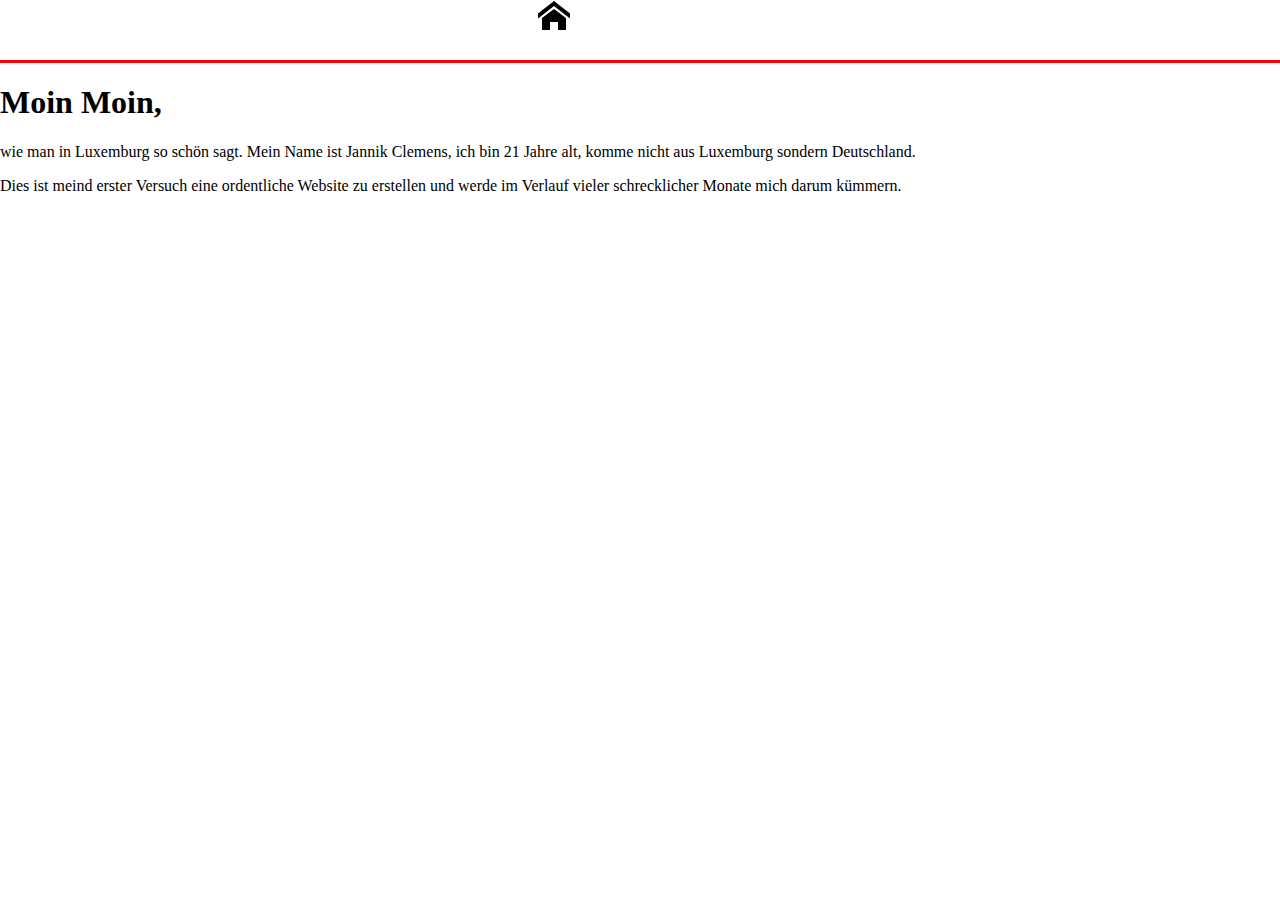
==== index.html @ 62d486ab "avert your eyes" ====
<!DOCTYPE html>
<html>
  <head>
	<meta charset ="utf-8">
	<meta name="viewport" content="initial-scale=1.0, width = device-width">
	<link href="../styles/style.css" rel="stylesheet" type ="text/css">
    <title> lappenland</title>
    </head>
	<header>
		<svg>
			<title>home</title>
			<path d="M32 18.451l-16-12.42-16 12.42v-5.064l16-12.42 16 12.42zM28 18v12h-8v-8h-8v8h-8v-12l12-9z"></path>
		</svg>
	</header>
  <body>
    <h1> Moin Moin,</h1>
	<p> wie man in Luxemburg so schön sagt. Mein Name ist Jannik Clemens, ich bin 21 Jahre alt, komme nicht aus Luxemburg sondern Deutschland. </p>
	<p> Dies ist meind erster Versuch eine ordentliche Website zu erstellen und werde im Verlauf vieler schrecklicher Monate mich darum kümmern.</p>
  </body>
 </html>
---- styles/style.css ----
html,body{
		width: 100%;
		min-height: 100vh;
		margin: 0;
		padding: 0;
}

body{
		background-image: url("../images/background.jpg");
		background-size: cover;
		background-position: center;
}

header{
	border-bottom: 3px solid red;
	padding-right: 3rem;
	padding-left:3rem;
	width: 100%;
	height: 60px;
	text-align: center;
}

.icon {
  display: inline-block;
  width: 60px;
  height: 60px;
  stroke-width: 0;
  stroke: currentColor;
  fill: currentColor;
  
}
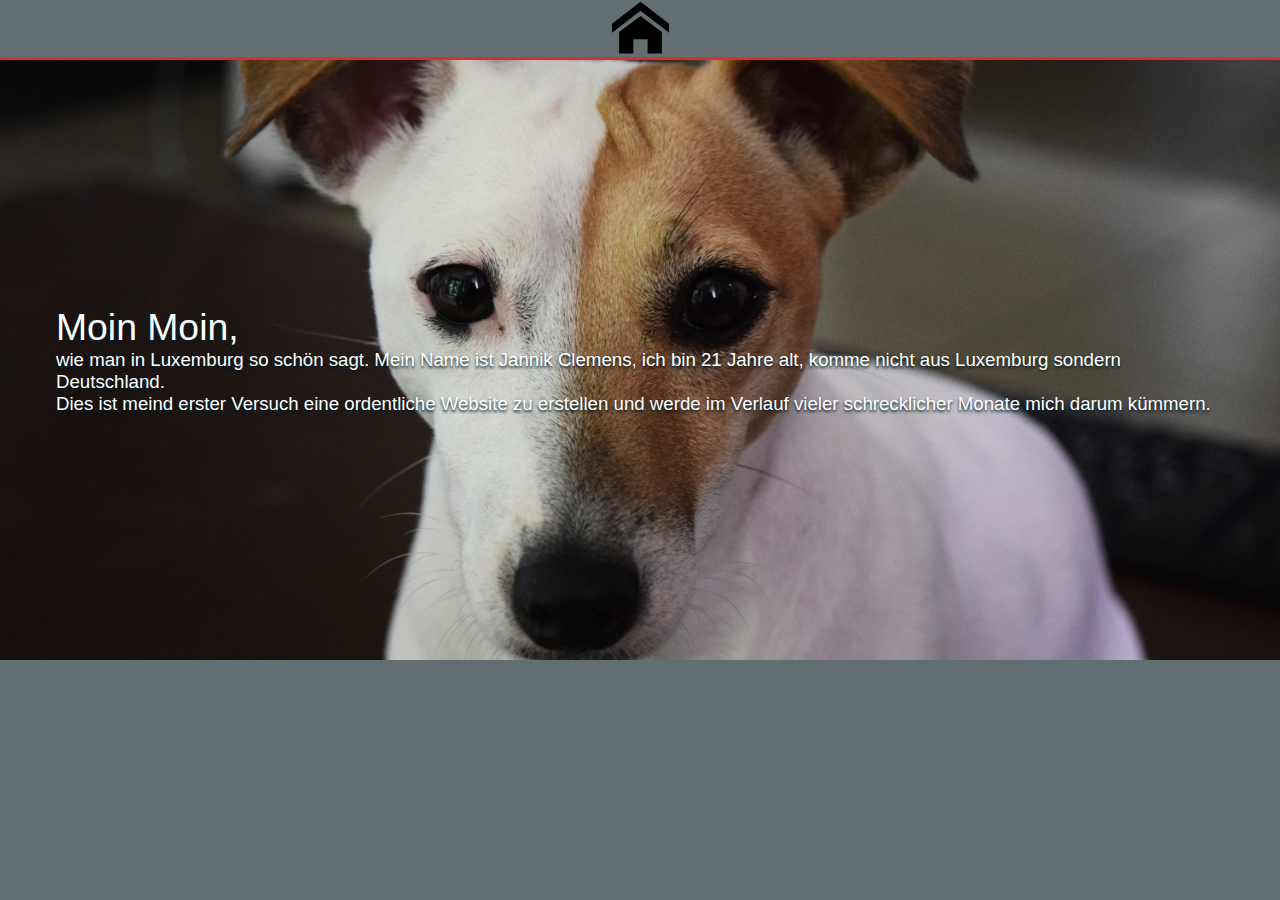
==== commit 43b57d87: "too much shit" ====
--- a/index.html
+++ b/index.html
@@ -7,14 +7,22 @@
     <title> lappenland</title>
     </head>
 	<header>
-		<svg>
+		<svg viewBox ="0 0 32 32">
 			<title>home</title>
 			<path d="M32 18.451l-16-12.42-16 12.42v-5.064l16-12.42 16 12.42zM28 18v12h-8v-8h-8v8h-8v-12l12-9z"></path>
 		</svg>
 	</header>
+	<main>
+		<section id ="WhoAmI" style="background-position: center calc(100%+0px)">
+			<div class="content">
+					<p><span> Moin Moin,</span></p>			
+					<p> wie man in Luxemburg so schön sagt. Mein Name ist Jannik Clemens, ich bin 21 Jahre alt, komme nicht aus Luxemburg sondern Deutschland. </p>
+					<p> Dies ist meind erster Versuch eine ordentliche Website zu erstellen und werde im Verlauf vieler schrecklicher Monate mich darum kümmern.</p>
+			</div>
+			
+		</section>
+	</main>
   <body>
-    <h1> Moin Moin,</h1>
-	<p> wie man in Luxemburg so schön sagt. Mein Name ist Jannik Clemens, ich bin 21 Jahre alt, komme nicht aus Luxemburg sondern Deutschland. </p>
-	<p> Dies ist meind erster Versuch eine ordentliche Website zu erstellen und werde im Verlauf vieler schrecklicher Monate mich darum kümmern.</p>
+    
   </body>
  </html>
--- a/styles/style.css
+++ b/styles/style.css
@@ -1,23 +1,26 @@
 html,body{
-		width: 100%;
-		min-height: 100vh;
 		margin: 0;
 		padding: 0;
 }
 
 body{
+		width: 100%;
+		min-height: 100vh;
 		background-image: url("../images/background.jpg");
 		background-size: cover;
 		background-position: center;
+		background: #636e72;
 }
 
 header{
-	border-bottom: 3px solid red;
+	border-bottom: 3px solid #d63031;
+	background-color: #636e72;
 	padding-right: 3rem;
-	padding-left:3rem;
+	padding-left: 3rem;
 	width: 100%;
 	height: 60px;
 	text-align: center;
+	position: fixed;
 }
 
 .icon {
@@ -28,4 +31,55 @@
   stroke: currentColor;
   fill: currentColor;
   
-}+}
+:root{
+	font-family: Arial, Helvetica, sans-serif;
+	font-size: 14pt;
+	color: #031d26;
+}
+*{
+	box-sizing: border-box;
+}
+header svg{
+	display: inline-block;
+	height: 100%;
+	width: auto;
+}
+main{
+	flex: 1 0 auto;
+	padding-top: 60px;
+	width: 100%;
+	display: block;
+}
+#WhoAmI{
+	background-size:  cover;
+	background-repeat: no-repeat;
+	padding: 3rem;
+	background-position: 100%;
+	background-image: url("../images/jackrussel.jpg");
+	display: flex;
+	justify-content: flex-end;
+	align-items: center;
+	color: white;
+	height: 600px;
+	max-height: 100vh-60px;
+	width: auto;
+	
+}
+main section > h1:first-child{
+	margin-top:0;
+}
+.content{
+	text-shadow: 0px 2px 3px #031d26;
+}
+
+.content p{
+	
+	margin:0;
+}
+.content span{
+	font-size: 2rem;
+	font-weight: 500;
+}
+
+
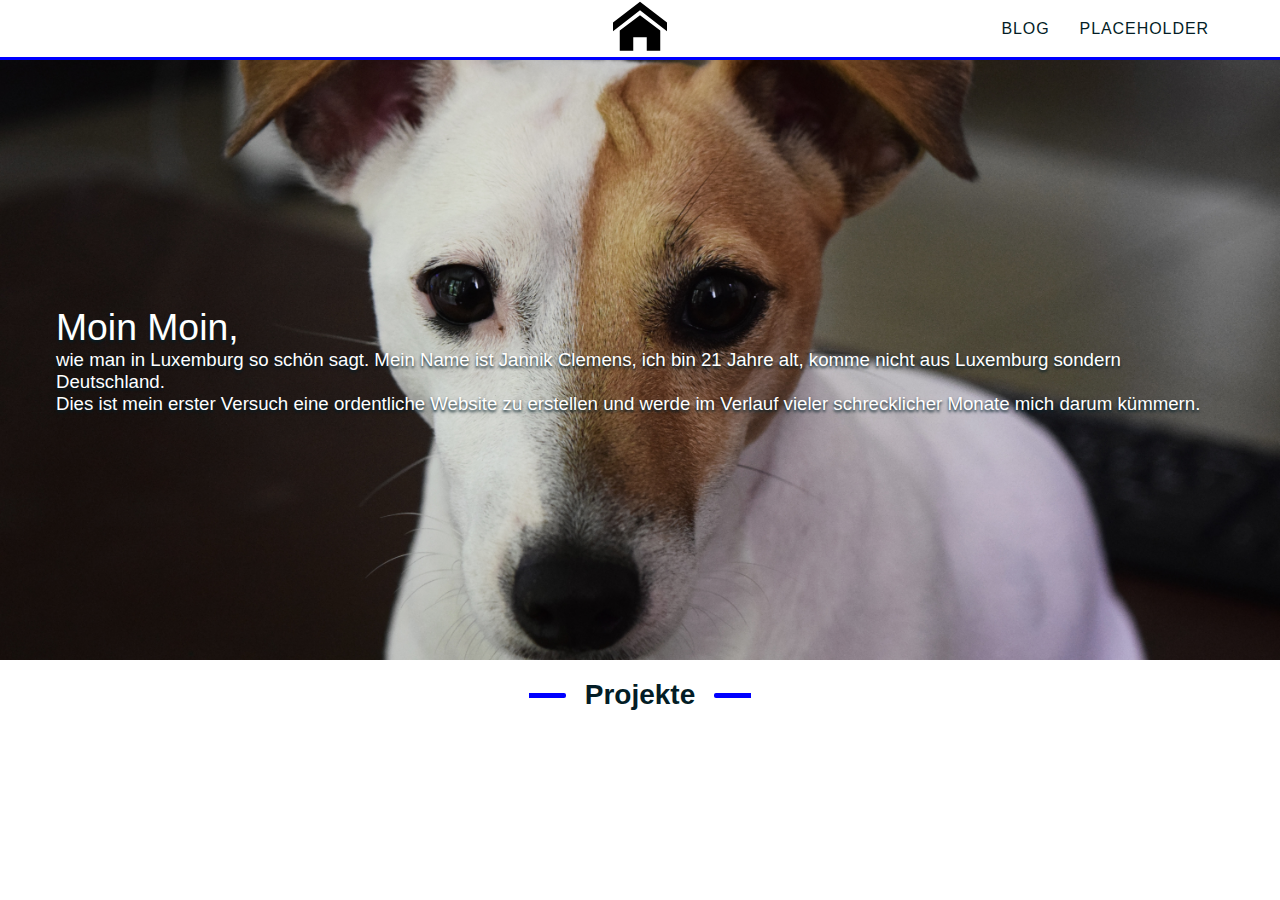
==== commit a112a854: "even more shit" ====
--- a/index.html
+++ b/index.html
@@ -11,18 +11,28 @@
 			<title>home</title>
 			<path d="M32 18.451l-16-12.42-16 12.42v-5.064l16-12.42 16 12.42zM28 18v12h-8v-8h-8v8h-8v-12l12-9z"></path>
 		</svg>
+		<nav class ="menu">
+			<ul>
+				<li><a href="./blog.html" title="Mein Blog">Blog</a></li>
+				<li><a href="./dragonball.html" title="Placeholder">Placeholder</a></li>
+
+			</ul>
+		</nav>
 	</header>
 	<main>
-		<section id ="WhoAmI" style="background-position: center calc(100%+0px)">
+		<section id ="WhoAmI">
 			<div class="content">
 					<p><span> Moin Moin,</span></p>			
 					<p> wie man in Luxemburg so schön sagt. Mein Name ist Jannik Clemens, ich bin 21 Jahre alt, komme nicht aus Luxemburg sondern Deutschland. </p>
-					<p> Dies ist meind erster Versuch eine ordentliche Website zu erstellen und werde im Verlauf vieler schrecklicher Monate mich darum kümmern.</p>
+					<p> Dies ist mein erster Versuch eine ordentliche Website zu erstellen und werde im Verlauf vieler schrecklicher Monate mich darum kümmern.</p>
 			</div>
-			
+		</section>
+		<section id="projects" >			
+				<h2 class="sectionTitle">
+					<span>Projekte</span>					
+				</h2>
 		</section>
 	</main>
-  <body>
-    
-  </body>
+<body>
+	</body>
  </html>
--- a/styles/style.css
+++ b/styles/style.css
@@ -9,12 +9,12 @@
 		background-image: url("../images/background.jpg");
 		background-size: cover;
 		background-position: center;
-		background: #636e72;
+		background: #fff;
 }
 
 header{
-	border-bottom: 3px solid #d63031;
-	background-color: #636e72;
+	border-bottom: 3px solid blue;
+	background-color: #fff;
 	padding-right: 3rem;
 	padding-left: 3rem;
 	width: 100%;
@@ -42,8 +42,9 @@
 }
 header svg{
 	display: inline-block;
-	height: 100%;
+	height: 54px;
 	width: auto;
+	cursor: pointer;
 }
 main{
 	flex: 1 0 auto;
@@ -60,7 +61,7 @@
 	display: flex;
 	justify-content: flex-end;
 	align-items: center;
-	color: white;
+	color: #fff;
 	height: 600px;
 	max-height: 100vh-60px;
 	width: auto;
@@ -81,5 +82,78 @@
 	font-size: 2rem;
 	font-weight: 500;
 }
+header nav{
+	display: inline-block;
+	position: absolute;
+	right: 3rem;
+	
+}
+header nav ul{
+	list-style-type: none;
+	display: flex;
+	justify-content: flex-end;
+	margin: 0;
+	padding: 0;
+}
+header nav li{
+
+	font-size: 12pt;
+}
+header nav ul li a{
+	display:inline-block;
+	color: inherit;
+	background: transparent;
+	transition: all 300ms ease-in-out;
+	text-decoration: none;
+	line-height: 57px;
+	height: 57px;
+	padding: 0 10px;
+	margin: 0 5px;
+	letter-spacing: .05rem;
+	text-transform: uppercase;
+}
+a:hover, a:active{
+	background-color:#95afc0;
+	color: #fff;
+	cursor: pointer;
+}
+.sectionTitle{
+	text-align: center;
+	margin: 1rem 0 3rem;
+
+}
+.sectionTitle span{
+	display: inline-block;
+	position: relative;
+}
+
+main #projects .sectionTitle span::before{
+	content: " ";
+	display: block;
+	background-color: blue;
+	width: 2rem;
+	height: 5px;
+	position: absolute;
+	top: calc(50% - 2px);
+	bottom: calc(50% - 2px);
+	right: -3rem;
+	border-radius: 2px 0 0 2px;
+}
+
+main #projects .sectionTitle span::after{
+	content: " ";
+	display: block;
+	background-color: blue;
+	width: 2rem;
+	height: 5px;
+	position: absolute;
+	top: calc(50% - 2px);
+	bottom: calc(50% - 2px);
+	left: -3rem;
+	border-radius: 0 2px 2px 0;
+}
 
 
+
+
+
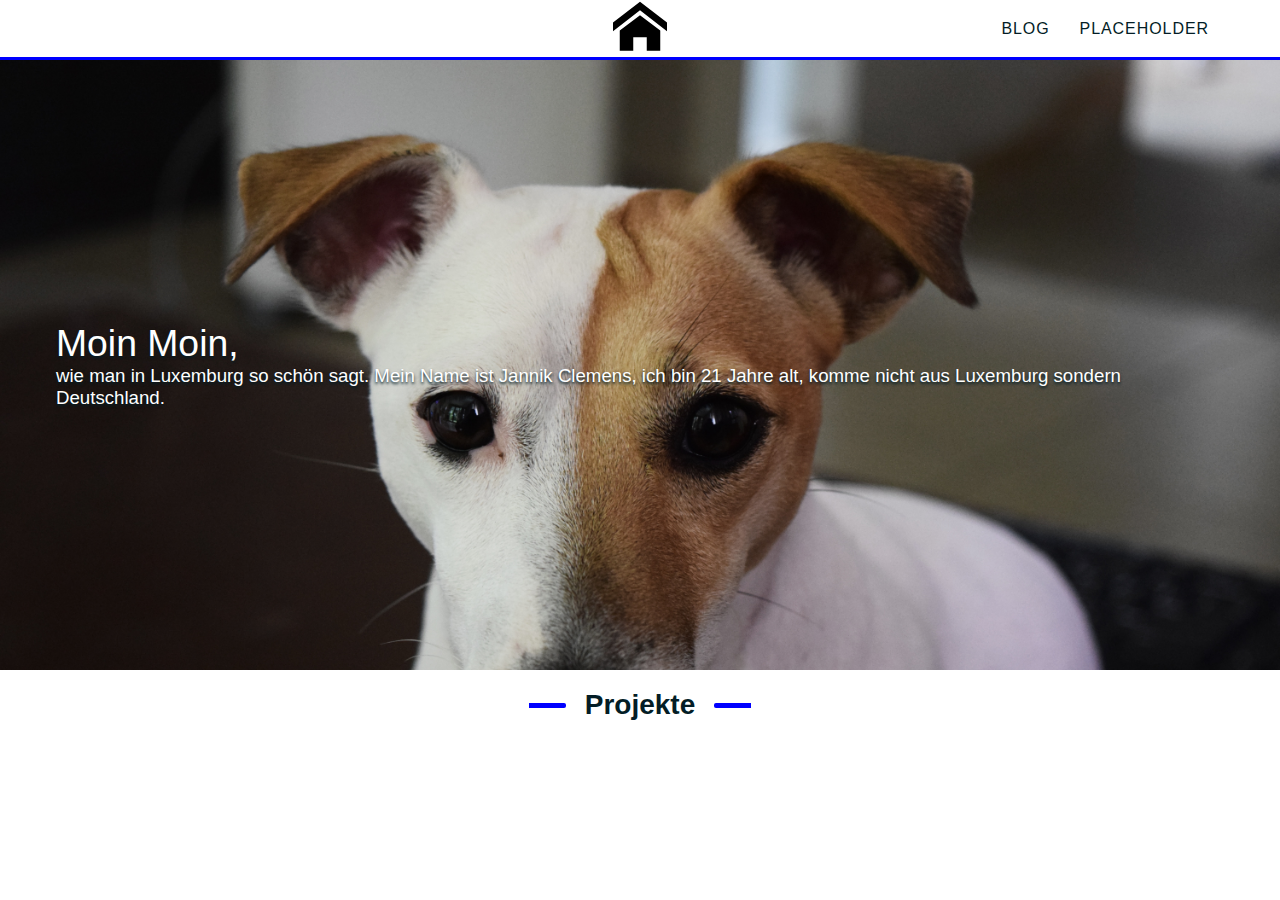
==== commit 5bc9b345: "new blog placeholder, new background image script" ====
--- a/index.html
+++ b/index.html
@@ -4,7 +4,15 @@
 	<meta charset ="utf-8">
 	<meta name="viewport" content="initial-scale=1.0, width = device-width">
 	<link href="../styles/style.css" rel="stylesheet" type ="text/css">
-    <title> lappenland</title>
+		<title> lappenland</title>
+		<script defer>
+				fetch("https://dog.ceo/api/breeds/image/random").then(raw => raw.json()).then(json => {
+						if (json.status === "success")
+								document.getElementById("WhoAmI").style.backgroundImage = `url("${json.message}")`;
+						else
+								console.error(json)
+				}).catch(e => console.error(e))
+				</script>
     </head>
 	<header>
 		<svg viewBox ="0 0 32 32">
@@ -22,9 +30,8 @@
 	<main>
 		<section id ="WhoAmI">
 			<div class="content">
-					<p><span> Moin Moin,</span></p>			
-					<p> wie man in Luxemburg so schön sagt. Mein Name ist Jannik Clemens, ich bin 21 Jahre alt, komme nicht aus Luxemburg sondern Deutschland. </p>
-					<p> Dies ist mein erster Versuch eine ordentliche Website zu erstellen und werde im Verlauf vieler schrecklicher Monate mich darum kümmern.</p>
+					<p><span> Moin Moin,</span>		
+					<p>wie man in Luxemburg so schön sagt. Mein Name ist Jannik Clemens, ich bin 21 Jahre alt, komme nicht aus Luxemburg sondern Deutschland. </p>
 			</div>
 		</section>
 		<section id="projects" >			
--- a/styles/style.css
+++ b/styles/style.css
@@ -55,14 +55,14 @@
 #WhoAmI{
 	background-size:  cover;
 	background-repeat: no-repeat;
+	background-position: center top;
 	padding: 3rem;
-	background-position: 100%;
 	background-image: url("../images/jackrussel.jpg");
 	display: flex;
 	justify-content: flex-end;
 	align-items: center;
 	color: #fff;
-	height: 600px;
+	height: 610px;
 	max-height: 100vh-60px;
 	width: auto;
 	
@@ -153,7 +153,15 @@
 	border-radius: 0 2px 2px 0;
 }
 
+#smug body{
+	background-image: url("../images/12d.png");
+	background-size: cover;
+	background-position: center;
+	background-repeat: no-repeat;
+	content: "Dragonball Super: Goku Black Smugface";
+	height: 500px;
+	width: auto;
+}
 
 
 
-
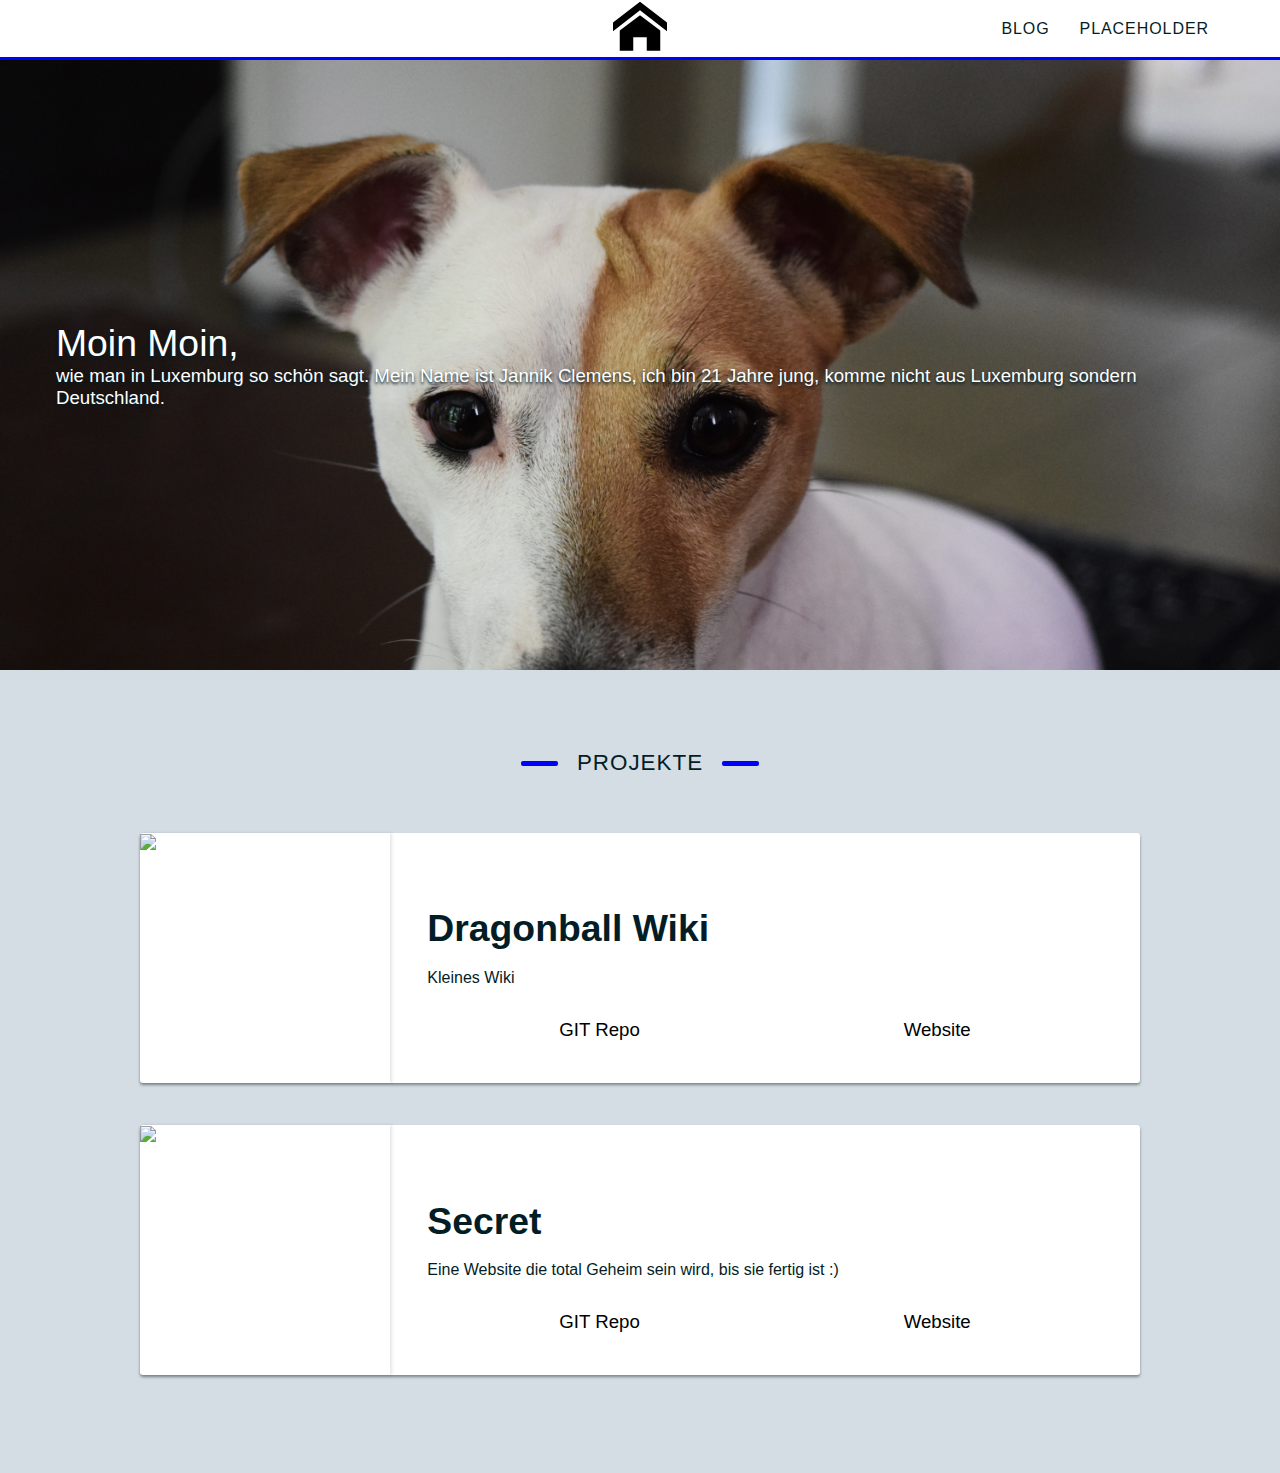
==== commit 2f799cc6: "projects added" ====
--- a/index.html
+++ b/index.html
@@ -5,14 +5,6 @@
 	<meta name="viewport" content="initial-scale=1.0, width = device-width">
 	<link href="../styles/style.css" rel="stylesheet" type ="text/css">
 		<title> lappenland</title>
-		<script defer>
-				fetch("https://dog.ceo/api/breeds/image/random").then(raw => raw.json()).then(json => {
-						if (json.status === "success")
-								document.getElementById("WhoAmI").style.backgroundImage = `url("${json.message}")`;
-						else
-								console.error(json)
-				}).catch(e => console.error(e))
-				</script>
     </head>
 	<header>
 		<svg viewBox ="0 0 32 32">
@@ -31,13 +23,51 @@
 		<section id ="WhoAmI">
 			<div class="content">
 					<p><span> Moin Moin,</span>		
-					<p>wie man in Luxemburg so schön sagt. Mein Name ist Jannik Clemens, ich bin 21 Jahre alt, komme nicht aus Luxemburg sondern Deutschland. </p>
+					<p>wie man in Luxemburg so schön sagt. Mein Name ist Jannik Clemens, ich bin 21 Jahre jung, komme nicht aus Luxemburg sondern Deutschland. </p>
 			</div>
 		</section>
 		<section id="projects" >			
 				<h2 class="sectionTitle">
 					<span>Projekte</span>					
 				</h2>
+				<div class ="content">
+						<article>
+								<div class ="projectImage">
+										<img src="https://upload.wikimedia.org/wikipedia/de/thumb/2/2c/Dragonball_%284-Sterne%29.svg/170px-Dragonball_%284-Sterne%29.svg.png">
+								</div>
+								<div class="projectContent">
+									<div class="projectHead">
+										<h3>
+											Dragonball Wiki
+										</h3>
+										<div class="projectDescription">Kleines Wiki</div>
+									</div>									
+									<ul class="projectlink">
+												<li><a href="">GIT Repo</a></li>
+												<li><a href="">Website</a></li>
+									</ul>
+								</div>
+						</article>
+							<div class="spacer"></div>
+						<article>
+							<div class ="projectImage">
+									<img src="https://azuqua.com/wp-content/uploads/2018/12/Twitch-Logo.png">
+							</div>
+							<div class="projectContent">
+								<div class="projectHead">
+									<h3>
+										Secret
+									</h3>
+									<div class="projectDescription">Eine Website die total Geheim sein wird, bis sie fertig ist :) </div>
+								</div>									
+								<ul class="projectlink">
+											<li><a href="">GIT Repo</a></li>
+											<li><a href="">Website</a></li>
+								</ul>
+							</div>
+					</article>		
+					<div class="spacer"></div>							
+					</div>
 		</section>
 	</main>
 <body>
--- a/styles/style.css
+++ b/styles/style.css
@@ -9,12 +9,12 @@
 		background-image: url("../images/background.jpg");
 		background-size: cover;
 		background-position: center;
-		background: #fff;
+		background: #D3DDE3;
 }
 
 header{
 	border-bottom: 3px solid blue;
-	background-color: #fff;
+	background-color: white;
 	padding-right: 3rem;
 	padding-left: 3rem;
 	width: 100%;
@@ -125,6 +125,10 @@
 .sectionTitle span{
 	display: inline-block;
 	position: relative;
+	font-weight: 400;
+	text-transform: uppercase;
+	letter-spacing: 1px;
+	font-size: 1.2rem;
 }
 
 main #projects .sectionTitle span::before{
@@ -137,7 +141,7 @@
 	top: calc(50% - 2px);
 	bottom: calc(50% - 2px);
 	right: -3rem;
-	border-radius: 2px 0 0 2px;
+	border-radius: 2px 2px 2px 2px;
 }
 
 main #projects .sectionTitle span::after{
@@ -150,7 +154,7 @@
 	top: calc(50% - 2px);
 	bottom: calc(50% - 2px);
 	left: -3rem;
-	border-radius: 0 2px 2px 0;
+	border-radius: 2px 2px 2px 2px;
 }
 
 #smug body{
@@ -164,4 +168,80 @@
 }
 
 
-
+main #projects .content{
+	max-width: 1000px;
+	margin: 0 auto;
+	display: block;
+}
+
+main #projects .content article{
+	display: flex;
+	background: #fff;
+	border-radius: 3px;
+	box-shadow: 0px 2px 3px rgba(0,0,0,0.4);
+}
+main #projects .projectImage{
+	padding-bottom:25%;
+	width: 25%;
+	position: relative;
+	height: 0;
+	box-shadow: 2px 0px 3px rgba(0,0,0,0.1);
+}
+main #projects .projectContent{
+	display: inline-block;
+	width: 75%;
+	padding: 2rem;
+	text-shadow:none;
+	
+}
+main #projects .projectlink a:link, a:visited{
+	text-decoration: none;
+	color: black;
+	transition: 300ms ease-in-out;
+
+}
+
+main #projects .projectlink a:hover, a:active{
+	color: blue;
+	background-color: transparent;
+}
+
+main #projects .projectlink {
+	display: flex;
+	list-style: none;
+	margin-top: 2rem;
+	margin-bottom: 0;
+	padding: 0;
+	justify-content: space-around;
+}
+main #projects .projectContent h3{
+	font-size: 2.0rem;
+	margin-bottom: 0;
+	padding-bottom: 1rem;
+}
+main #projects .projectContent li{
+	display: inline;
+
+}
+main #projects .projectContent ul{
+	display: flex;
+	margin-top: 32px;
+}
+.projectDescription{
+	font-size: 12pt;
+}
+
+.spacer{
+	height: 2rem;
+	width: 100%;
+	display: inline-block;
+}
+#projects{
+	padding: 3rem;
+}
+
+.projectImage img{
+	width: 100%;
+	height: auto;
+}
+
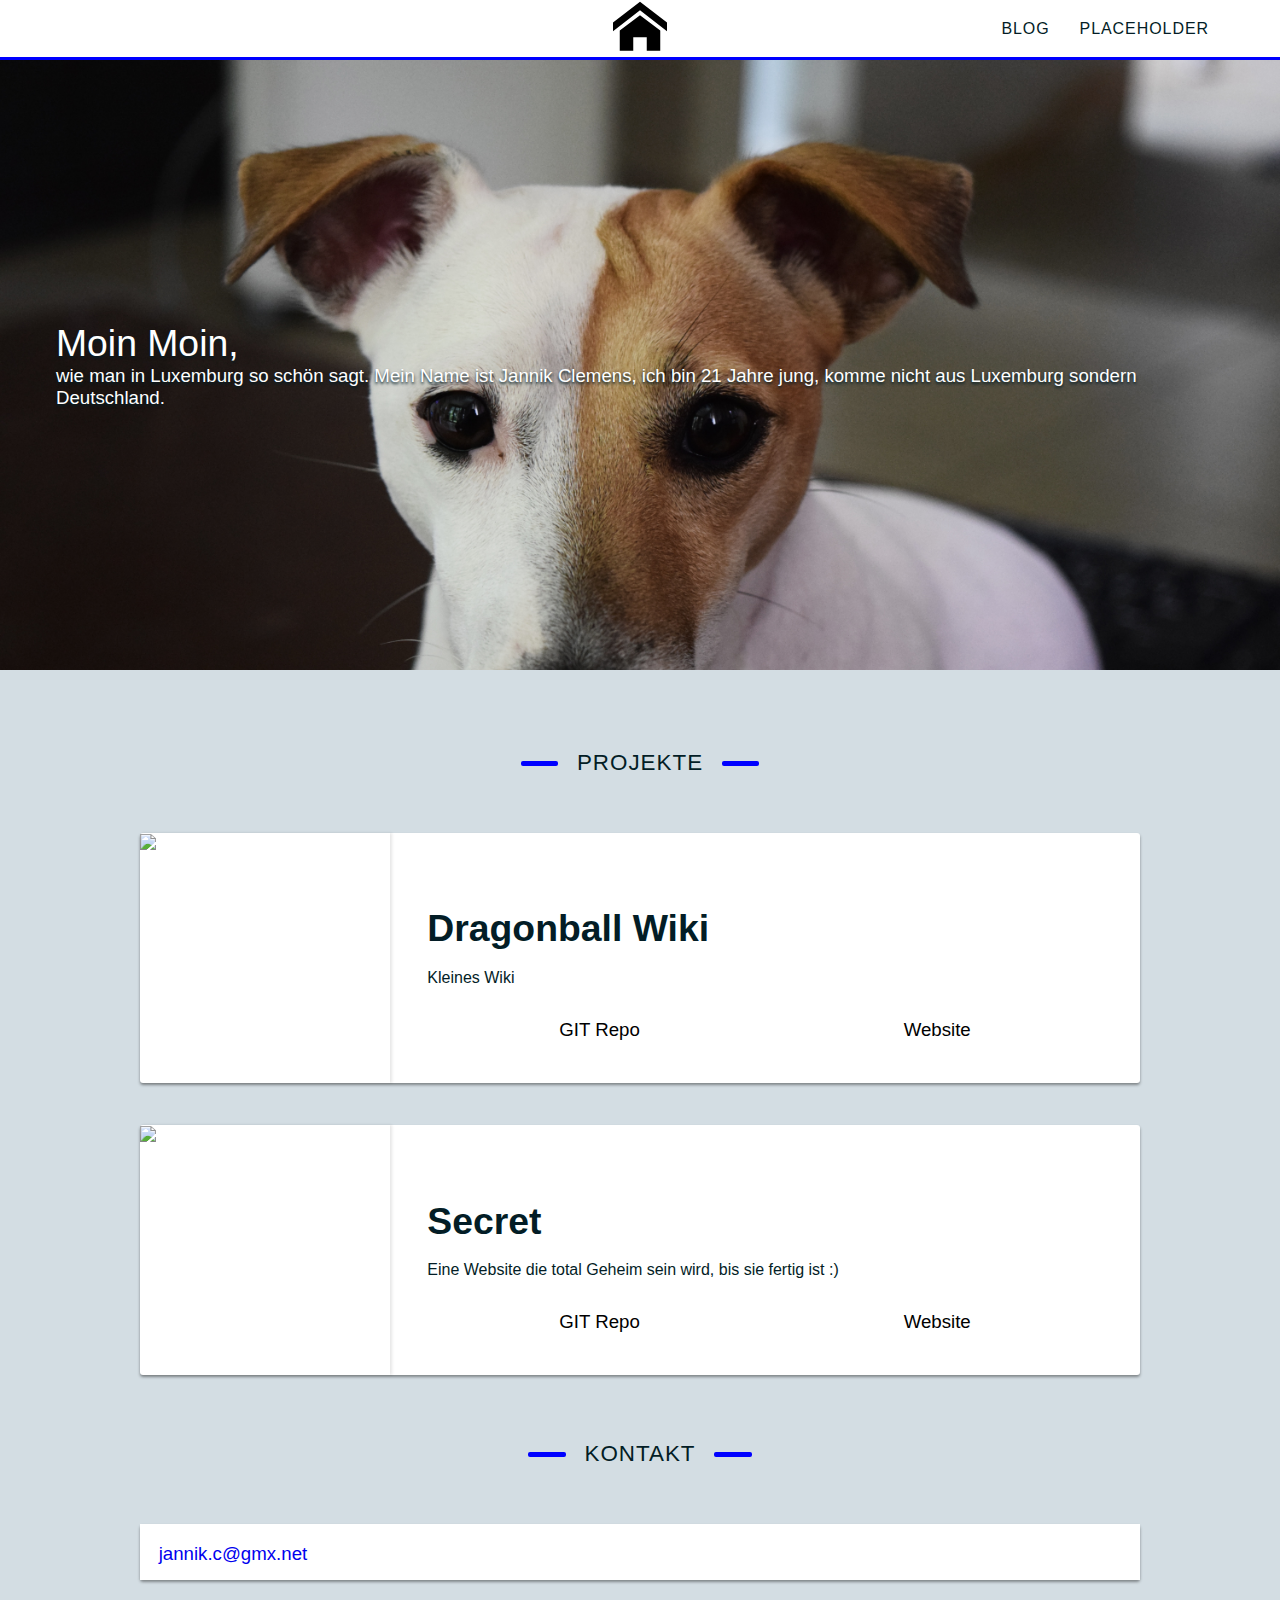
==== commit 9ea6d7d0: "contact info added" ====
--- a/index.html
+++ b/index.html
@@ -4,7 +4,7 @@
 	<meta charset ="utf-8">
 	<meta name="viewport" content="initial-scale=1.0, width = device-width">
 	<link href="../styles/style.css" rel="stylesheet" type ="text/css">
-		<title> lappenland</title>
+		<title> JC selfmade</title>
     </head>
 	<header>
 		<svg viewBox ="0 0 32 32">
@@ -68,6 +68,14 @@
 					</article>		
 					<div class="spacer"></div>							
 					</div>
+					<h2 class="sectionTitle">
+						<span>Kontakt</span>					
+					</h2>
+					<div id="contactInfo">
+						<div id="email">
+								<h3><a href="mailto:jannik.c@gmx.net">jannik.c@gmx.net</a></h3>
+						</div>
+					</div>
 		</section>
 	</main>
 <body>
--- a/styles/style.css
+++ b/styles/style.css
@@ -21,6 +21,7 @@
 	height: 60px;
 	text-align: center;
 	position: fixed;
+	z-index: 10;
 }
 
 .icon {
@@ -112,7 +113,7 @@
 	letter-spacing: .05rem;
 	text-transform: uppercase;
 }
-a:hover, a:active{
+header nav ul li a:hover, a:active{
 	background-color:#95afc0;
 	color: #fff;
 	cursor: pointer;
@@ -244,4 +245,34 @@
 	width: 100%;
 	height: auto;
 }
-
+#contactInfo{
+	display:flex;
+	max-width: 1000px;
+	margin: 0 auto;
+	height: 3rem;
+	border-radius: 3px;
+	box-shadow: 0 2px 3px rgba(0,0,0,0.4);
+
+}
+#contactInfo #email{
+	display:inline-block;
+	width: 100%;
+	background-color: white;
+}
+#contactInfo #email h3{
+	display: flex;
+	justify-content: flex-start;
+	margin-top: 1rem;
+	padding-left: 1rem;
+	font-size: 14pt;
+	font-weight: 100;
+	margin-bottom: 0;
+}
+#contactInfo #email h3 a:link, a:visited{
+	text-decoration: none;
+}
+
+#contactInfo #email h3 a:hover, a:active{
+	text-decoration: underline;
+}
+
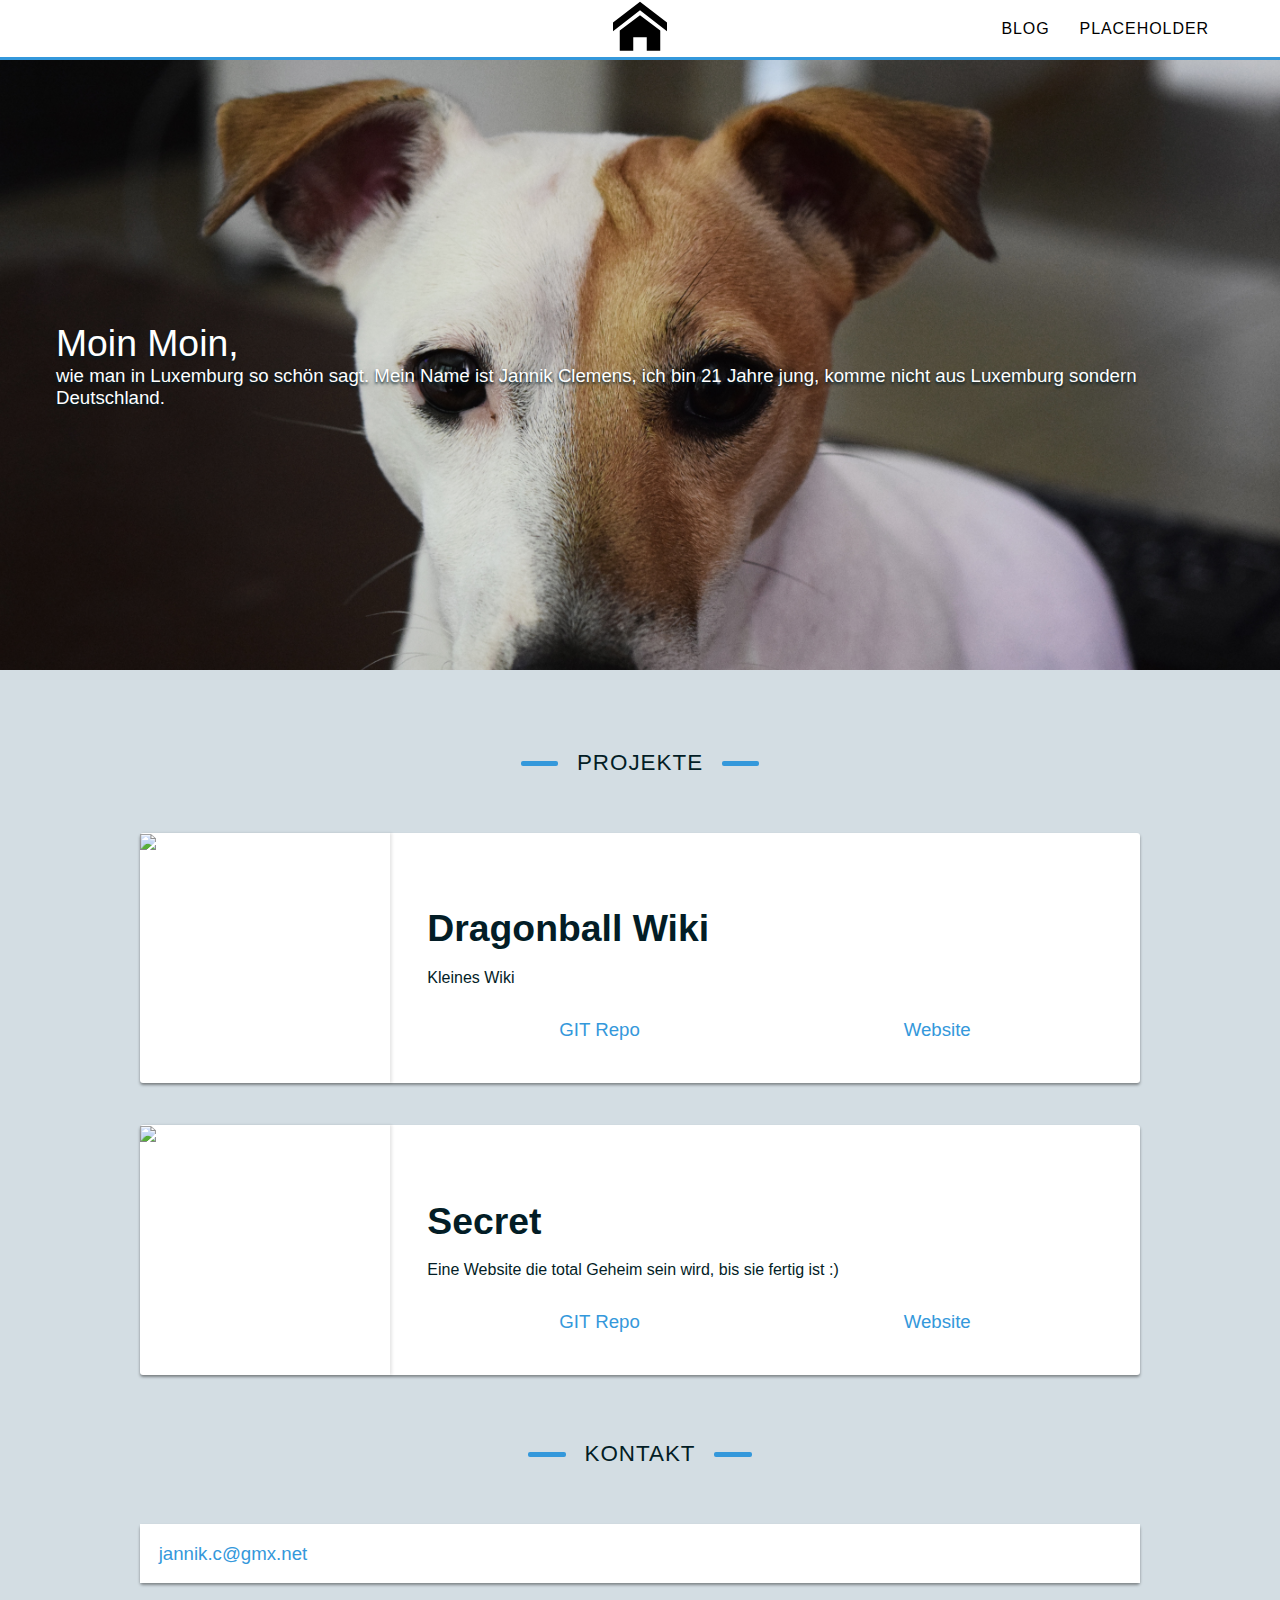
==== commit 26bf0236: "blogs suck" ====
--- a/index.html
+++ b/index.html
@@ -72,9 +72,7 @@
 						<span>Kontakt</span>					
 					</h2>
 					<div id="contactInfo">
-						<div id="email">
 								<h3><a href="mailto:jannik.c@gmx.net">jannik.c@gmx.net</a></h3>
-						</div>
 					</div>
 		</section>
 	</main>
--- a/styles/style.css
+++ b/styles/style.css
@@ -13,7 +13,7 @@
 }
 
 header{
-	border-bottom: 3px solid blue;
+	border-bottom: 3px solid #3498db;
 	background-color: white;
 	padding-right: 3rem;
 	padding-left: 3rem;
@@ -59,12 +59,13 @@
 	background-position: center top;
 	padding: 3rem;
 	background-image: url("../images/jackrussel.jpg");
+	background-attachment: fixed;
 	display: flex;
 	justify-content: flex-end;
 	align-items: center;
 	color: #fff;
 	height: 610px;
-	max-height: 100vh-60px;
+	max-height: calc(100vh-60px);
 	width: auto;
 	
 }
@@ -113,6 +114,10 @@
 	letter-spacing: .05rem;
 	text-transform: uppercase;
 }
+header nav ul li a:link, a:visited{
+	color: black;
+}
+
 header nav ul li a:hover, a:active{
 	background-color:#95afc0;
 	color: #fff;
@@ -135,7 +140,7 @@
 main #projects .sectionTitle span::before{
 	content: " ";
 	display: block;
-	background-color: blue;
+	background-color: #3498db;
 	width: 2rem;
 	height: 5px;
 	position: absolute;
@@ -148,7 +153,7 @@
 main #projects .sectionTitle span::after{
 	content: " ";
 	display: block;
-	background-color: blue;
+	background-color: #3498db;
 	width: 2rem;
 	height: 5px;
 	position: absolute;
@@ -203,7 +208,7 @@
 }
 
 main #projects .projectlink a:hover, a:active{
-	color: blue;
+	color: #3498db;
 	background-color: transparent;
 }
 
@@ -246,33 +251,28 @@
 	height: auto;
 }
 #contactInfo{
-	display:flex;
 	max-width: 1000px;
 	margin: 0 auto;
-	height: 3rem;
 	border-radius: 3px;
 	box-shadow: 0 2px 3px rgba(0,0,0,0.4);
 
 }
-#contactInfo #email{
-	display:inline-block;
+
+#contactInfo h3{
 	width: 100%;
 	background-color: white;
-}
-#contactInfo #email h3{
-	display: flex;
-	justify-content: flex-start;
 	margin-top: 1rem;
-	padding-left: 1rem;
+	padding: 1rem;
 	font-size: 14pt;
 	font-weight: 100;
 	margin-bottom: 0;
 }
-#contactInfo #email h3 a:link, a:visited{
+#contactInfo h3 a:link, a:visited{
 	text-decoration: none;
-}
-
-#contactInfo #email h3 a:hover, a:active{
+	color: #3498db;
+}
+
+#contactInfo h3 a:hover, a:active{
 	text-decoration: underline;
 }
 
